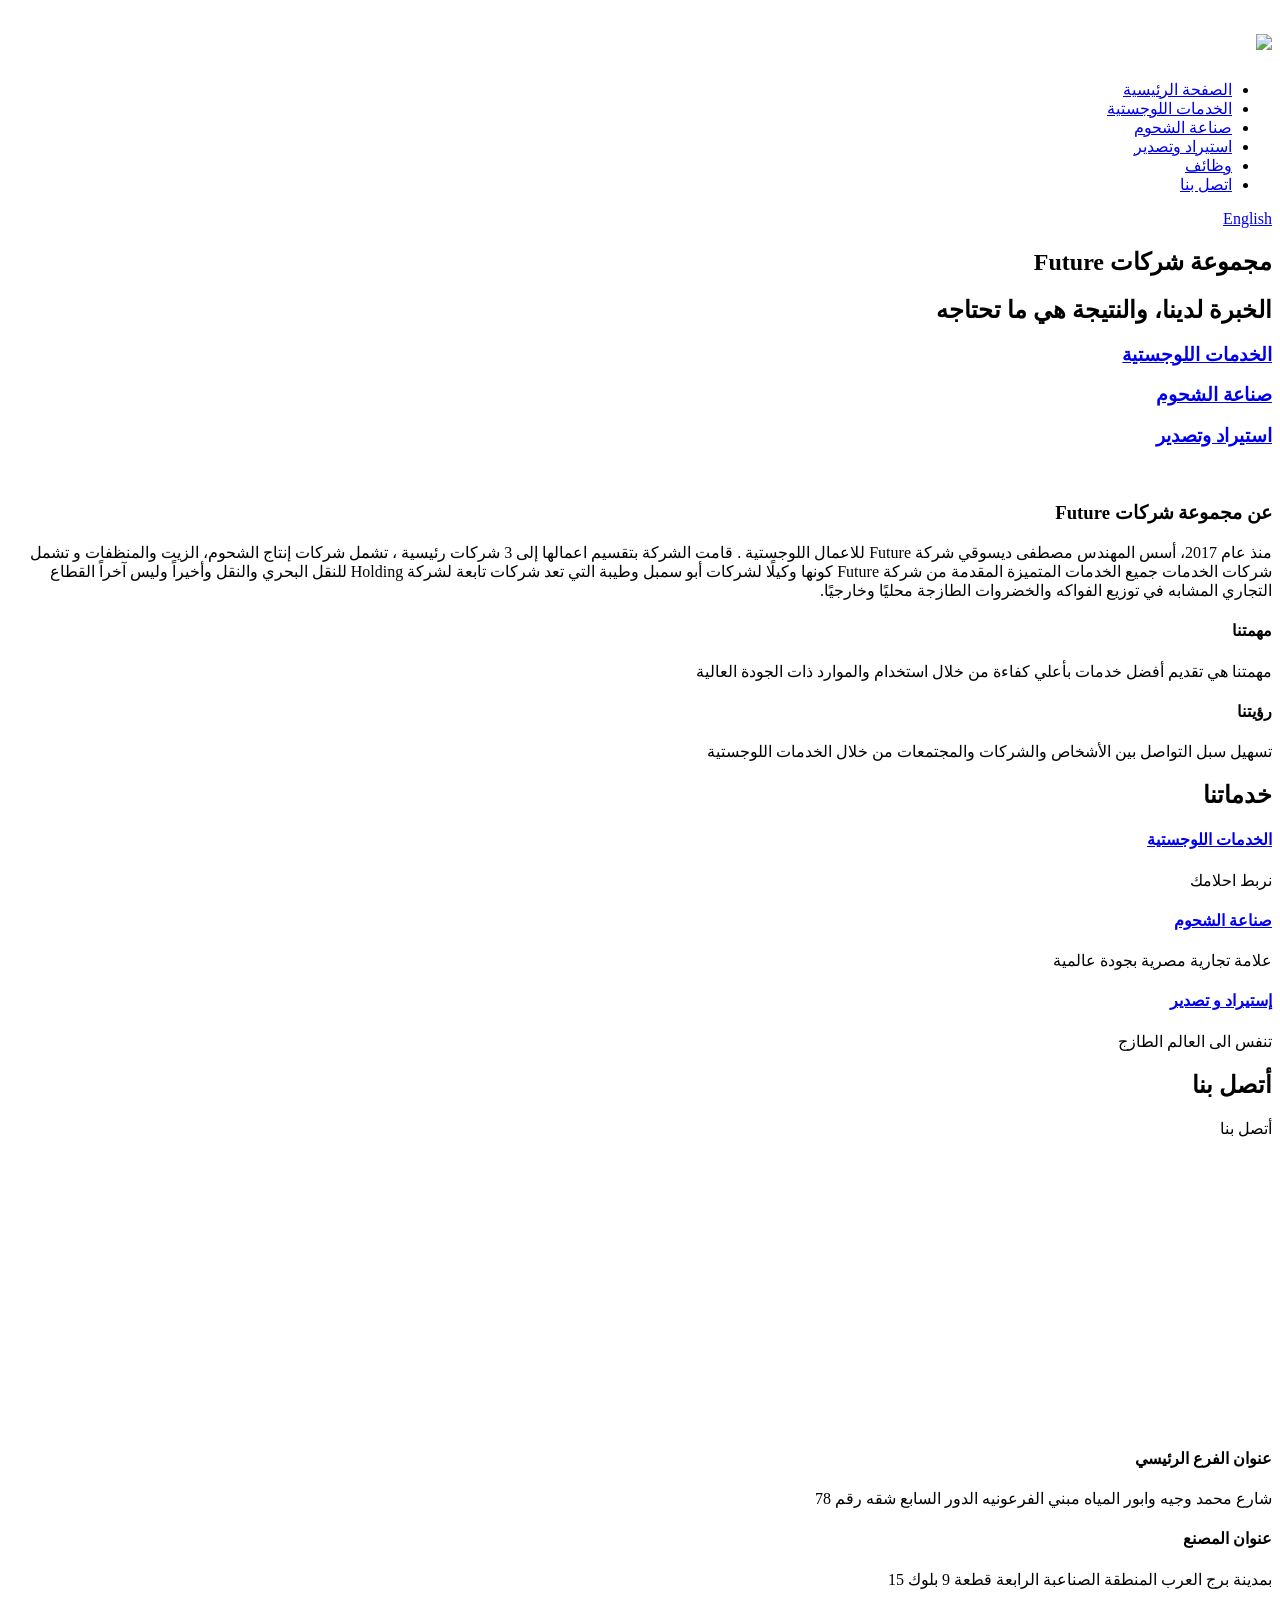
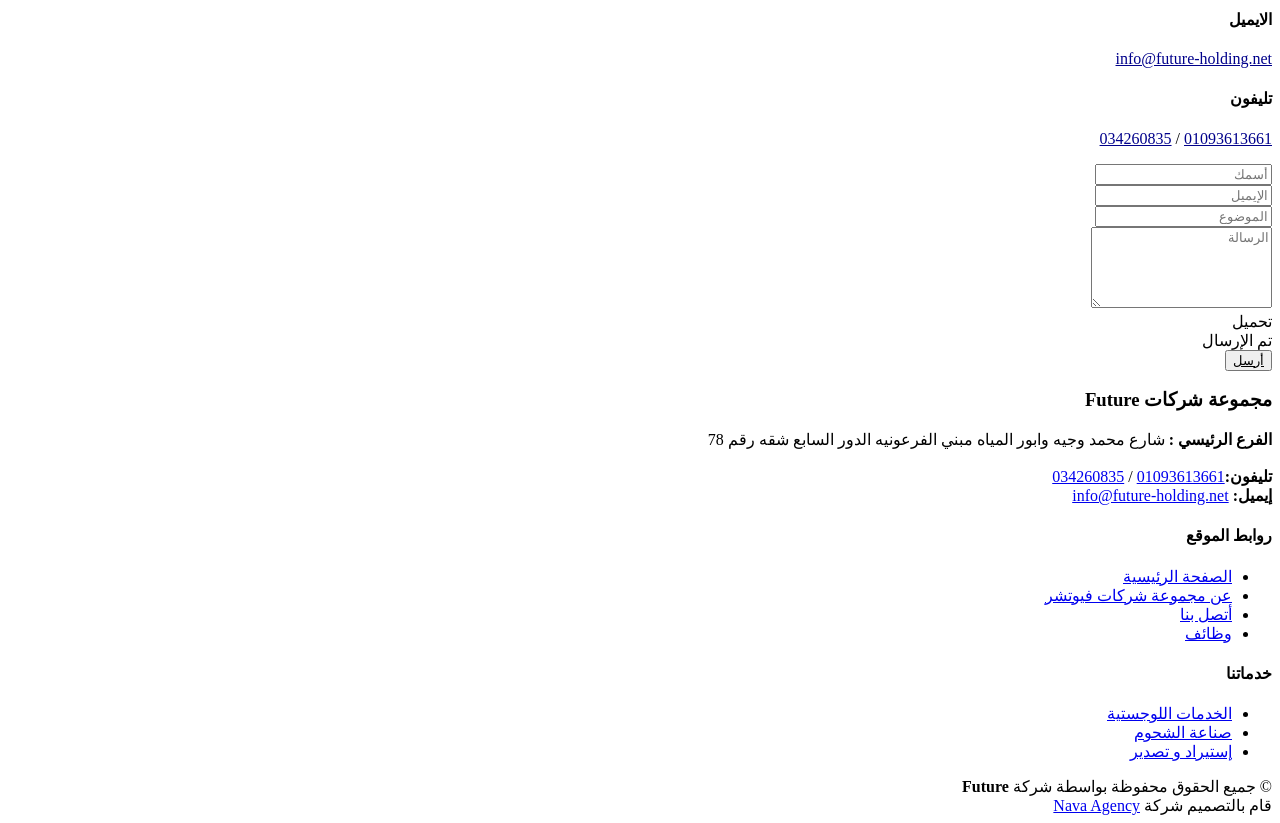
==== الصفحة الرئيسية.html @ d27b0306 "Add files via upload" ====
<!DOCTYPE html>
<html lang="ar" dir="rtl">

<head>
  <meta charset="utf-8">
  <meta content="width=device-width, initial-scale=1.0" name="viewport">

  <title>شركة Future- الصفحة الرئيسية</title>
  <meta content="Future Holding company for logisitics and import and export services" name="description">
  <meta content="Future, Holding, logistics, cargo, service, import, export, food, industries, grease" name="keywords">

  <!-- Favicons -->
  <link href="assets/img/logo.jpg" rel="icon">
  <link href="assets/img/logo.jpg" rel="apple-touch-icon">

  <!-- Google Fonts -->
  <link href="https://fonts.googleapis.com/css?family=Open+Sans:300,300i,400,400i,600,600i,700,700i|Raleway:300,300i,400,400i,500,500i,600,600i,700,700i|Poppins:300,300i,400,400i,500,500i,600,600i,700,700i" rel="stylesheet">

  <!-- Vendor CSS Files -->
  <link href="assets/vendor/aos/aos.css" rel="stylesheet">
  <link href="assets/vendor/bootstrap/css/bootstrap.min.css" rel="stylesheet">
  <link href="assets/vendor/bootstrap-icons/bootstrap-icons.css" rel="stylesheet">
  <link href="assets/vendor/boxicons/css/boxicons.min.css" rel="stylesheet">
  <link href="assets/vendor/glightbox/css/glightbox.min.css" rel="stylesheet">
  <link href="assets/vendor/remixicon/remixicon.css" rel="stylesheet">
  <link href="assets/vendor/swiper/swiper-bundle.min.css" rel="stylesheet">

  <!-- Template Main CSS File -->
  <link href="assets/css/style.css" rel="stylesheet">

  <!-- =======================================================
  * Template Name: Gp
  * Updated: Jul 27 2023 with Bootstrap v5.3.1
  * Template URL: https://bootstrapmade.com/gp-free-multipurpose-html-bootstrap-template/
  * Author: BootstrapMade.com
  * License: https://bootstrapmade.com/license/
  ======================================================== -->
</head>

<body>

  <!-- ======= Header ======= -->
  <header id="header" class="fixed-top ">
    <div class="container d-flex align-items-center justify-content-lg-between">

      <h1 class="logo me-auto me-lg-0"><a href="الصفحة الرئيسية.html"><img src="assets/img/logo.jpg"></a></h1>
      <!-- Uncomment below if you prefer to use an image logo -->
      <!-- <a href="index.html" class="logo me-auto me-lg-0"><img src="assets/img/logo.png" alt="" class="img-fluid"></a>-->

      <nav id="navbar" class="navbar order-last order-lg-0">
        <ul>
          <li><a class="nav-link scrollto active" href="#hero">الصفحة الرئيسية</a></li>
          <li><a href="الخدمات اللوجستية.html">الخدمات اللوجستية</a></li>
          <li><a href="شحوم.html">صناعة الشحوم</a></li>
          <li><a href="استيراد وتصدير.html">استيراد وتصدير</a></li>
          <li><a href="وظائف.html">وظائف</a></li>
          <li><a href="اتصل بنا.html">اتصل بنا</a></li>
          <!-- <li class="dropdown"><a href="#services"><span>Our Services</span> <i class="bi bi-chevron-down"></i></a>
            <ul>
              <li><a href="#">Our Services</a></li>
              <li class="dropdown"><a href="#"><span>Deep Drop Down</span> <i class="bi bi-chevron-right"></i></a>
                <ul>
                  <li><a href="logistics.html">Logistics</a></li>
                  <li><a href="industries.html">industries Service</a></li>
                  <li><a href="importexport.html">Import & Export</a></li>
                  <li><a href="#">Deep Drop Down 4</a></li>
                  <li><a href="#">Deep Drop Down 5</a></li>
                </ul>
              </li>
              <li><a href="logistics.html">Logistics</a></li>
              <li><a href="industries.html">industries Service</a></li>
              <li><a href="importexport.html">Import & Export</a></li>
            </ul>
          </li> -->
          <!-- <li><a class="nav-link scrollto" href="#contact">Contact</a></li> -->
        </ul>
        <i class="bi bi-list mobile-nav-toggle"></i>
      </nav><!-- .navbar -->

      <a href="index.html" class="get-started-btn scrollto">English</a>

    </div>
  </header><!-- End Header -->

  <!-- ======= Hero Section ======= -->
  <section id="hero" class="d-flex align-items-center justify-content-center" >
    <div class="container" data-aos="fade-up">

      <div class="row justify-content-center" data-aos="fade-up" data-aos-delay="150">
        <div class="col-xl-6 col-lg-8">
          <h1> <span>مجموعة شركات</span> Future</h1>
          <h2>الخبرة لدينا، والنتيجة هي ما تحتاجه</h2>
        </div>
      </div>

      <div class="row gy-4 mt-5 justify-content-center" data-aos="zoom-in" data-aos-delay="250">
        <div class="col-xl-2 col-md-4">
          <div class="icon-box">
            <!-- class="ri-store-line" -->
            <i class="bi bi-truck"></i>
            <h3><a href="الخدمات اللوجستية.html">الخدمات اللوجستية</a></h3>
          </div>
        </div>  
        <div class="col-xl-2 col-md-4">
          <div class="icon-box">
            <i class="bi bi-buildings"></i>
            <h3><a href="شحوم.html">صناعة الشحوم</a></h3>
          </div>
        </div>
        <div class="col-xl-2 col-md-4">
          <div class="icon-box">
            <i class="bi bi-arrow-up-short"></i>
            <i class="bi bi-arrow-down-short"></i>
            <h3><a href="استيراد وتصدير.html">استيراد وتصدير</a></h3>
          </div>
        </div>
        <!-- <div class="col-xl-2 col-md-4">
          <div class="icon-box">
            <i class="ri-paint-brush-line"></i>
            <h3><a href="">Magni Dolores</a></h3>
          </div>
        </div>
        <div class="col-xl-2 col-md-4">
          <div class="icon-box">
            <i class="ri-database-2-line"></i>
            <h3><a href="">Nemos Enimade</a></h3>
          </div>
        </div> -->
      </div>

    </div>
  </section><!-- End Hero -->

  <main id="main">

    <!-- ======= About Section ======= -->
    <section id="about" class="about">
      <div class="container" data-aos="fade-up">

        <div class="row">
          <div class="col-lg-6 order-1 order-lg-2" data-aos="fade-left" data-aos-delay="100">
            <img src="assets/img/about.jpg" class="img-fluid" alt="">
          </div>
          <div class="col-lg-6 pt-4 pt-lg-0 order-2 order-lg-1 content" data-aos="fade-right" data-aos-delay="100">
            <h3> عن مجموعة شركات Future </h3>
            <p class="fst-italic">
              منذ عام 2017، أسس المهندس مصطفى ديسوقي  شركة Future للاعمال اللوجستية . قامت الشركة بتقسيم  اعمالها  إلى 3 شركات رئيسية ، تشمل شركات إنتاج الشحوم، الزيت والمنظفات و تشمل شركات الخدمات جميع الخدمات المتميزة المقدمة من شركة Future كونها وكيلًا لشركات أبو سمبل وطيبة التي تعد شركات تابعة لشركة Holding للنقل البحري والنقل وأخيراً وليس آخراً القطاع التجاري المشابه في توزيع الفواكه والخضروات الطازجة محليًا وخارجيًا.
            </p>
            <!-- <ul>
              <li><i class="ri-check-double-line"></i><h4>Our mission</h4> is to provide best in class transportation services to our customer's safely and efficiently by utilizing quality personnel and resources Offer cost effective</li>
              <li><i class="ri-check-double-line"></i> <h4>Our vision</h4> Connecting people, businesses, and communities to a better future through logistics</li>
              <li><i class="ri-check-double-line"></i> Ullamco laboris nisi ut aliquip ex ea commodo consequat. Duis aute irure dolor in reprehenderit in voluptate trideta storacalaperda mastiro dolore eu fugiat nulla pariatur.</li>
            </ul> -->
            <!-- <p>
              Ullamco laboris nisi ut aliquip ex ea commodo consequat. Duis aute irure dolor in reprehenderit in voluptate
              velit esse cillum dolore eu fugiat nulla pariatur. Excepteur sint occaecat cupidatat non proident
            </p> -->
          </div>
        </div>

      </div>
    </section><!-- End About Section -->

    <!-- ======= Features Section ======= -->
    <section id="features" class="features">
      <div class="container" data-aos="fade-up">
        <div class="row">
          <div class="image col-lg-6" style='background-image: url("assets/img/missionvision.jpg");' data-aos="fade-right"></div>
          <div class="col-lg-6" data-aos="fade-left" data-aos-delay="100">
            <div class="icon-box mt-5 mt-lg-0 justify-content-center align-items-center" data-aos="zoom-in" data-aos-delay="150">
              <i class="bx bx-receipt"></i>
              <h4>مهمتنا</h4>
              <p>مهمتنا هي تقديم أفضل خدمات بأعلي كفاءة من خلال استخدام والموارد ذات الجودة العالية</p>
            </div>
            <div class="icon-box mt-5" data-aos="zoom-in" data-aos-delay="150">
              <i class="bx bx-cube-alt"></i>
              <h4>رؤيتنا</h4>
              <p> تسهيل سبل التواصل بين الأشخاص والشركات والمجتمعات من خلال الخدمات اللوجستية </p>
            </div>
            <!-- <div class="icon-box mt-5" data-aos="zoom-in" data-aos-delay="150">
              <i class="bx bx-images"></i>
              <h4>Aut occaecati</h4>
              <p>Aut suscipit aut cum nemo deleniti aut omnis. Doloribus ut maiores omnis facere</p>
            </div>
            <div class="icon-box mt-5" data-aos="zoom-in" data-aos-delay="150">
              <i class="bx bx-shield"></i>
              <h4>Beatae veritatis</h4>
              <p>Expedita veritatis consequuntur nihil tempore laudantium vitae denat pacta</p>
            </div> -->
          </div>
        </div>
      </div>
    </section>
    <!-- End Features Section -->

    <!-- ======= Services Section ======= -->
    <section id="services" class="services">
      <div class="container " data-aos="fade-up">

        <div class="section-title">
          <h2>خدماتنا</h2>
          <p></p>
        </div>
        

        <div class="row align-items-center text-center justify-content-center">



          <div class="col-lg-4 col-md-6 d-flex align-items-stretch align-items-center text-center justify-content-center" data-aos="zoom-in" data-aos-delay="100">
            <div class="icon-box">
              <div class="icon"><i class="bi bi-truck"></i></div>
              <h4><a href="الخدمات اللوجستية.html">الخدمات اللوجستية</a></h4>
              <p>   نربط احلامك  </p>
            </div>
          </div>

          <div class="col-lg-4 col-md-6 d-flex align-items-stretch mt-4 mt-md-0 align-items-center text-center justify-content-center" data-aos="zoom-in" data-aos-delay="200">
            <div class="icon-box">
              <div class="icon"><i class="bi bi-buildings"></i></div>
              <h4><a href="شحوم.html">صناعة الشحوم</a></h4>
              <p>علامة تجارية مصرية بجودة عالمية</p>
            </div>
          </div>

          <div class="col-lg-4 col-md-6 d-flex align-items-stretch mt-4 mt-lg-0 align-items-center text-center justify-content-center align-items-center text-center justify-content-center" data-aos="zoom-in" data-aos-delay="300">
            <div class="icon-box">
              <div class="icon"><i class="bi bi-arrow-down-short"></i>
              <i class="bi bi-arrow-up-short"></i>
              </div>
              <h4><a href="استيراد وتصدير.html">إستيراد و تصدير</a></h4>
              <p>تنفس الى العالم الطازج</p>
            </div>
          </div>


        </div>

      </div>
    </section><!-- End Services Section -->

    <!-- ======= Portfolio Section ======= -->
    <!-- <section id="portfolio" class="portfolio">
      <div class="container" data-aos="fade-up">

        <div class="section-title">
          <h2>Portfolio</h2>
          <p>Check our Portfolio</p>
        </div>

        <div class="row" data-aos="fade-up" data-aos-delay="100">
          <div class="col-lg-12 d-flex justify-content-center">
            <ul id="portfolio-flters">
              <li data-filter="*" class="filter-active">All</li>
              <li data-filter=".filter-app">App</li>
              <li data-filter=".filter-card">Card</li>
              <li data-filter=".filter-web">Web</li>
            </ul>
          </div>
        </div>

        <div class="row portfolio-container" data-aos="fade-up" data-aos-delay="200">

          <div class="col-lg-4 col-md-6 portfolio-item filter-app">
            <div class="portfolio-wrap">
              <img src="assets/img/portfolio/portfolio-1.jpg" class="img-fluid" alt="">
              <div class="portfolio-info">
                <h4>App 1</h4>
                <p>App</p>
                <div class="portfolio-links">
                  <a href="assets/img/portfolio/portfolio-1.jpg" data-gallery="portfolioGallery" class="portfolio-lightbox" title="App 1"><i class="bx bx-plus"></i></a>
                  <a href="portfolio-details.html" title="More Details"><i class="bx bx-link"></i></a>
                </div>
              </div>
            </div>
          </div>

          <div class="col-lg-4 col-md-6 portfolio-item filter-web">
            <div class="portfolio-wrap">
              <img src="assets/img/portfolio/portfolio-2.jpg" class="img-fluid" alt="">
              <div class="portfolio-info">
                <h4>Web 3</h4>
                <p>Web</p>
                <div class="portfolio-links">
                  <a href="assets/img/portfolio/portfolio-2.jpg" data-gallery="portfolioGallery" class="portfolio-lightbox" title="Web 3"><i class="bx bx-plus"></i></a>
                  <a href="portfolio-details.html" title="More Details"><i class="bx bx-link"></i></a>
                </div>
              </div>
            </div>
          </div>

          <div class="col-lg-4 col-md-6 portfolio-item filter-app">
            <div class="portfolio-wrap">
              <img src="assets/img/portfolio/portfolio-3.jpg" class="img-fluid" alt="">
              <div class="portfolio-info">
                <h4>App 2</h4>
                <p>App</p>
                <div class="portfolio-links">
                  <a href="assets/img/portfolio/portfolio-3.jpg" data-gallery="portfolioGallery" class="portfolio-lightbox" title="App 2"><i class="bx bx-plus"></i></a>
                  <a href="portfolio-details.html" title="More Details"><i class="bx bx-link"></i></a>
                </div>
              </div>
            </div>
          </div>

          <div class="col-lg-4 col-md-6 portfolio-item filter-card">
            <div class="portfolio-wrap">
              <img src="assets/img/portfolio/portfolio-4.jpg" class="img-fluid" alt="">
              <div class="portfolio-info">
                <h4>Card 2</h4>
                <p>Card</p>
                <div class="portfolio-links">
                  <a href="assets/img/portfolio/portfolio-4.jpg" data-gallery="portfolioGallery" class="portfolio-lightbox" title="Card 2"><i class="bx bx-plus"></i></a>
                  <a href="portfolio-details.html" title="More Details"><i class="bx bx-link"></i></a>
                </div>
              </div>
            </div>
          </div>

          <div class="col-lg-4 col-md-6 portfolio-item filter-web">
            <div class="portfolio-wrap">
              <img src="assets/img/portfolio/portfolio-5.jpg" class="img-fluid" alt="">
              <div class="portfolio-info">
                <h4>Web 2</h4>
                <p>Web</p>
                <div class="portfolio-links">
                  <a href="assets/img/portfolio/portfolio-5.jpg" data-gallery="portfolioGallery" class="portfolio-lightbox" title="Web 2"><i class="bx bx-plus"></i></a>
                  <a href="portfolio-details.html" title="More Details"><i class="bx bx-link"></i></a>
                </div>
              </div>
            </div>
          </div>

          <div class="col-lg-4 col-md-6 portfolio-item filter-app">
            <div class="portfolio-wrap">
              <img src="assets/img/portfolio/portfolio-6.jpg" class="img-fluid" alt="">
              <div class="portfolio-info">
                <h4>App 3</h4>
                <p>App</p>
                <div class="portfolio-links">
                  <a href="assets/img/portfolio/portfolio-6.jpg" data-gallery="portfolioGallery" class="portfolio-lightbox" title="App 3"><i class="bx bx-plus"></i></a>
                  <a href="portfolio-details.html" title="More Details"><i class="bx bx-link"></i></a>
                </div>
              </div>
            </div>
          </div>

          <div class="col-lg-4 col-md-6 portfolio-item filter-card">
            <div class="portfolio-wrap">
              <img src="assets/img/portfolio/portfolio-7.jpg" class="img-fluid" alt="">
              <div class="portfolio-info">
                <h4>Card 1</h4>
                <p>Card</p>
                <div class="portfolio-links">
                  <a href="assets/img/portfolio/portfolio-7.jpg" data-gallery="portfolioGallery" class="portfolio-lightbox" title="Card 1"><i class="bx bx-plus"></i></a>
                  <a href="portfolio-details.html" title="More Details"><i class="bx bx-link"></i></a>
                </div>
              </div>
            </div>
          </div>

          <div class="col-lg-4 col-md-6 portfolio-item filter-card">
            <div class="portfolio-wrap">
              <img src="assets/img/portfolio/portfolio-8.jpg" class="img-fluid" alt="">
              <div class="portfolio-info">
                <h4>Card 3</h4>
                <p>Card</p>
                <div class="portfolio-links">
                  <a href="assets/img/portfolio/portfolio-8.jpg" data-gallery="portfolioGallery" class="portfolio-lightbox" title="Card 3"><i class="bx bx-plus"></i></a>
                  <a href="portfolio-details.html" title="More Details"><i class="bx bx-link"></i></a>
                </div>
              </div>
            </div>
          </div>

          <div class="col-lg-4 col-md-6 portfolio-item filter-web">
            <div class="portfolio-wrap">
              <img src="assets/img/portfolio/portfolio-9.jpg" class="img-fluid" alt="">
              <div class="portfolio-info">
                <h4>Web 3</h4>
                <p>Web</p>
                <div class="portfolio-links">
                  <a href="assets/img/portfolio/portfolio-9.jpg" data-gallery="portfolioGallery" class="portfolio-lightbox" title="Web 3"><i class="bx bx-plus"></i></a>
                  <a href="portfolio-details.html" title="More Details"><i class="bx bx-link"></i></a>
                </div>
              </div>
            </div>
          </div>

        </div>

      </div>
    </section> -->
    <!-- End Portfolio Section -->

    <!-- ======= Counts Section ======= -->
    <!-- <section id="counts" class="counts">
      <div class="container" data-aos="fade-up">

        <div class="row no-gutters">
          <div class="image col-xl-5 d-flex align-items-stretch justify-content-center justify-content-lg-start" data-aos="fade-right" data-aos-delay="100"></div>
          <div class="col-xl-7 ps-4 ps-lg-5 pe-4 pe-lg-1 d-flex align-items-stretch" data-aos="fade-left" data-aos-delay="100">
            <div class="content d-flex flex-column justify-content-center">
              <h3>Voluptatem dignissimos provident quasi</h3>
              <p>
                Lorem ipsum dolor sit amet, consectetur adipiscing elit, sed do eiusmod tempor incididunt ut labore et dolore magna aliqua. Duis aute irure dolor in reprehenderit
              </p>
              <div class="row">
                <div class="col-md-6 d-md-flex align-items-md-stretch">
                  <div class="count-box">
                    <i class="bi bi-emoji-smile"></i>
                    <span data-purecounter-start="0" data-purecounter-end="65" data-purecounter-duration="2" class="purecounter"></span>
                    <p><strong>Happy Clients</strong> consequuntur voluptas nostrum aliquid ipsam architecto ut.</p>
                  </div>
                </div>

                <div class="col-md-6 d-md-flex align-items-md-stretch">
                  <div class="count-box">
                    <i class="bi bi-journal-richtext"></i>
                    <span data-purecounter-start="0" data-purecounter-end="85" data-purecounter-duration="2" class="purecounter"></span>
                    <p><strong>Projects</strong> adipisci atque cum quia aspernatur totam laudantium et quia dere tan</p>
                  </div>
                </div>

                <div class="col-md-6 d-md-flex align-items-md-stretch">
                  <div class="count-box">
                    <i class="bi bi-clock"></i>
                    <span data-purecounter-start="0" data-purecounter-end="35" data-purecounter-duration="4" class="purecounter"></span>
                    <p><strong>Years of experience</strong> aut commodi quaerat modi aliquam nam ducimus aut voluptate non vel</p>
                  </div>
                </div>

                <div class="col-md-6 d-md-flex align-items-md-stretch">
                  <div class="count-box">
                    <i class="bi bi-award"></i>
                    <span data-purecounter-start="0" data-purecounter-end="20" data-purecounter-duration="4" class="purecounter"></span>
                    <p><strong>Awards</strong> rerum asperiores dolor alias quo reprehenderit eum et nemo pad der</p>
                  </div>
                </div>
              </div>
            </div>
          </div>
        </div>

      </div>
    </section> -->
    <!-- End Counts Section -->

    <!-- ======= Testimonials Section ======= -->
    <!-- <section id="testimonials" class="testimonials"> -->
      <!-- <div class="container" data-aos="zoom-in"> -->

        <!-- <div class="testimonials-slider swiper" data-aos="fade-up" data-aos-delay="100">
          <div class="swiper-wrapper">

            <div class="swiper-slide">
              <div class="testimonial-item">
                <img src="assets/img/testimonials/testimonials-1.jpg" class="testimonial-img" alt="">
                <h3>Saul Goodman</h3>
                <h4>Ceo &amp; Founder</h4>
                <p>
                  <i class="bx bxs-quote-alt-left quote-icon-left"></i>
                  Proin iaculis purus consequat sem cure digni ssim donec porttitora entum suscipit rhoncus. Accusantium quam, ultricies eget id, aliquam eget nibh et. Maecen aliquam, risus at semper.
                  <i class="bx bxs-quote-alt-right quote-icon-right"></i>
                </p>
              </div>
            </div> -->
            <!-- End testimonial item -->

            <!-- <div class="swiper-slide">
              <div class="testimonial-item">
                <img src="assets/img/testimonials/testimonials-2.jpg" class="testimonial-img" alt="">
                <h3>Sara Wilsson</h3>
                <h4>Designer</h4>
                <p>
                  <i class="bx bxs-quote-alt-left quote-icon-left"></i>
                  Export tempor illum tamen malis malis eram quae irure esse labore quem cillum quid cillum eram malis quorum velit fore eram velit sunt aliqua noster fugiat irure amet legam anim culpa.
                  <i class="bx bxs-quote-alt-right quote-icon-right"></i>
                </p>
              </div>
            </div> -->
            <!-- End testimonial item -->

            <!-- <div class="swiper-slide">
              <div class="testimonial-item">
                <img src="assets/img/testimonials/testimonials-3.jpg" class="testimonial-img" alt="">
                <h3>Jena Karlis</h3>
                <h4>Store Owner</h4>
                <p>
                  <i class="bx bxs-quote-alt-left quote-icon-left"></i>
                  Enim nisi quem export duis labore cillum quae magna enim sint quorum nulla quem veniam duis minim tempor labore quem eram duis noster aute amet eram fore quis sint minim.
                  <i class="bx bxs-quote-alt-right quote-icon-right"></i>
                </p>
              </div>
            </div> -->
            <!-- End testimonial item -->

            <!-- <div class="swiper-slide">
              <div class="testimonial-item">
                <img src="assets/img/testimonials/testimonials-4.jpg" class="testimonial-img" alt="">
                <h3>Matt Brandon</h3>
                <h4>Freelancer</h4>
                <p>
                  <i class="bx bxs-quote-alt-left quote-icon-left"></i>
                  Fugiat enim eram quae cillum dolore dolor amet nulla culpa multos export minim fugiat minim velit minim dolor enim duis veniam ipsum anim magna sunt elit fore quem dolore labore illum veniam.
                  <i class="bx bxs-quote-alt-right quote-icon-right"></i>
                </p>
              </div>
            </div> -->
            <!-- End testimonial item -->

            <!-- <div class="swiper-slide">
              <div class="testimonial-item">
                <img src="assets/img/testimonials/testimonials-5.jpg" class="testimonial-img" alt="">
                <h3>John Larson</h3>
                <h4>Entrepreneur</h4>
                <p>
                  <i class="bx bxs-quote-alt-left quote-icon-left"></i>
                  Quis quorum aliqua sint quem legam fore sunt eram irure aliqua veniam tempor noster veniam enim culpa labore duis sunt culpa nulla illum cillum fugiat legam esse veniam culpa fore nisi cillum quid.
                  <i class="bx bxs-quote-alt-right quote-icon-right"></i>
                </p>
              </div>
            </div> -->
            
            <!-- End testimonial item -->


          <!-- </div>
          <div class="swiper-pagination"></div>
        </div>

      </div>
    </section> -->
    <!-- End Testimonials Section -->

    <!-- ======= Contact Section ======= -->
    <section id="contact" class="contact">
      <div class="container" data-aos="fade-up">

        <div class="section-title">
          <h2>أتصل بنا</h2>
          <p>أتصل بنا</p>
        </div>

        <div>
          <iframe style="border:0; width: 100%; height: 270px;" src="https://www.google.com/maps/embed?pb=!1m18!1m12!1m3!1d717.4519473542375!2d29.92060085633224!3d31.198673607551576!2m3!1f0!2f0!3f0!3m2!1i1024!2i768!4f13.1!3m3!1m2!1s0x14f5c3845e485a07%3A0x22b7c099d821133d!2s16%20Mohamed%20Wagih%20Ahmed%20St%2C%20Bab%20Sharqi%20WA%20Wabour%20Al%20Meyah%2C%20Bab%20Sharqi%2C%20Alexandria%20Governorate%205422012!5e0!3m2!1sen!2seg!4v1694000017578!5m2!1sen!2seg" frameborder="0" allowfullscreen></iframe>
        </div>

        <div class="row mt-5">

          <div class="col-lg-4">
            <div class="info">
              <div class="address">
                <i class="bi bi-geo-alt"></i>
                <h4>عنوان الفرع الرئيسي</h4>
                <p> شارع محمد وجيه وابور المياه مبني الفرعونيه الدور السابع شقه رقم 78  </p>
                <h4>عنوان المصنع</h4>
                <p> بمدينة برج العرب المنطقة الصناعبة الرابعة قطعة 9 بلوك 15 </p>
              </div>

              <div class="email">
                <i class="bi bi-envelope"></i>
                <h4>الايميل</h4>
                <p><a href="mailto:info@future-holding.net" style="color:darkblue">info@future-holding.net</a></p>
              </div>

              <div class="phone">
                <i class="bi bi-phone"></i>
                <h4>تليفون</h4>
                <p><a href="tel:01093613661" style="color:darkblue">01093613661</a> / <a href="tel:034260835" style="color:darkblue">034260835</a></p>
              </div>

            </div>

          </div>

          <div class="col-lg-8 mt-5 mt-lg-0">

            <form action="forms/contact.php" method="post" role="form" class="php-email-form">
              <div class="row">
                <div class="col-md-6 form-group">
                  <input type="text" name="name" class="form-control" id="name" placeholder="أسمك" required>
                </div>
                <div class="col-md-6 form-group mt-3 mt-md-0">
                  <input type="email" class="form-control" name="email" id="email" placeholder="الإيميل" required>
                </div>
              </div>
              <div class="form-group mt-3">
                <input type="text" class="form-control" name="subject" id="subject" placeholder="الموضوع" required>
              </div>
              <div class="form-group mt-3">
                <textarea class="form-control" name="message" rows="5" placeholder="الرسالة" required></textarea>
              </div>
              <div class="my-3">
                <div class="loading">تحميل</div>
                <div class="error-message"></div>
                <div class="sent-message">تم الإرسال</div>
              </div>
              <div class="text-center"><button type="submit"><a href="mailto:info@future-holding.net" style="color:black">أرسل</a></button></div>
            </form>

          </div>

        </div>

      </div>
    </section><!-- End Contact Section -->



<!-- ======= Footer ======= -->
<footer id="footer">
  <div class="footer-top">
    <div class="container">
      <div class="row">

        <div class="col-lg-3 col-md-6">
          <div class="footer-info">
            <h3> <span>مجموعة شركات  </span> Future</h3>
            <p>
              <strong>الفرع الرئيسي : </strong>شارع محمد وجيه وابور المياه مبني الفرعونيه الدور السابع شقه رقم 78 <br><br>
              <strong>تليفون:</strong><a href="tel:01093613661">01093613661</a> / <a href="te:034260835">034260835</a><br>
              <strong>إيميل:</strong> <a href="mailto:info@future-holding.net">info@future-holding.net</a><br>
            </p>
            <div class="social-links mt-3">
              <a href="#" class="twitter"><i class="bx bxl-twitter"></i></a>
              <a href="#" class="facebook"><i class="bx bxl-facebook"></i></a>
              <a href="#" class="instagram"><i class="bx bxl-instagram"></i></a>
              <a href="#" class="google-plus"><i class="bx bxl-skype"></i></a>
              <a href="#" class="linkedin"><i class="bx bxl-linkedin"></i></a>
            </div>
          </div>
        </div>

        <div class="col-lg-2 col-md-6 footer-links">
          <h4>روابط الموقع</h4>
          <ul>
            <li><i class="bx bx-chevron-right"></i> <a href="الصفحة الرئيسية.html">الصفحة الرئيسية</a></li>
            <li><i class="bx bx-chevron-right"></i> <a href="الصفحة الرئيسية.html#aboutus">عن مجموعة شركات فيوتشر</a></li>
            <li><i class="bx bx-chevron-right"></i> <a href="اتصل بنا.html">أتصل بنا</a></li>
            <li><i class="bx bx-chevron-right"></i> <a href="وظائف.html">وظائف</a></li>
          </ul>
        </div>

        <div class="col-lg-3 col-md-6 footer-links">
          <h4>خدماتنا</h4>
          <ul>

            <li><i class="bx bx-chevron-right"></i> <a href="الخدمات اللوجستية.html">الخدمات اللوجستية</a></li>
            <li><i class="bx bx-chevron-right"></i> <a href="شحوم.html">صناعة الشحوم</a></li>
            <li><i class="bx bx-chevron-right"></i> <a href="استيراد وتصدير.html">إستيراد و تصدير</a></li>
          </ul>
        </div>

        <!-- <div class="col-lg-4 col-md-6 footer-newsletter">
          <h4>Our Newsletter</h4>
          <p>Tamen quem nulla quae legam multos aute sint culpa legam noster magna</p>
          <form action="" method="post">
            <input type="email" name="email"><input type="submit" value="Subscribe">
          </form>

        </div> -->

      </div>
    </div>
  </div>

  <div class="container">
    <div class="copyright">
      &copy; جميع الحقوق محفوظة بواسطة شركة  <strong><span>Future </span></strong> 
    </div>
    <div class="credits">
      <!-- All the links in the footer should remain intact. -->
      <!-- You can delete the links only if you purchased the pro version. -->
      <!-- Licensing information: https://bootstrapmade.com/license/ -->
      <!-- Purchase the pro version with working PHP/AJAX contact form: https://bootstrapmade.com/gp-free-multipurpose-html-bootstrap-template/ -->
      قام بالتصميم شركة <a href="https://www.navamarketingagency.com">Nava Agency</a> 
    </div>
  </div>
</footer><!-- End Footer -->

  <div id="preloader"></div>
  <a href="#" class="back-to-top d-flex align-items-center justify-content-center"><i class="bi bi-arrow-up-short"></i></a>

  <!-- Vendor JS Files -->
  <script src="assets/vendor/purecounter/purecounter_vanilla.js"></script>
  <script src="assets/vendor/aos/aos.js"></script>
  <script src="assets/vendor/bootstrap/js/bootstrap.bundle.min.js"></script>
  <script src="assets/vendor/glightbox/js/glightbox.min.js"></script>
  <script src="assets/vendor/isotope-layout/isotope.pkgd.min.js"></script>
  <script src="assets/vendor/swiper/swiper-bundle.min.js"></script>
  <script src="assets/vendor/php-email-form/validate.js"></script>

  <!-- Template Main JS File -->
  <script src="assets/js/main.js"></script>

</body>

</html>
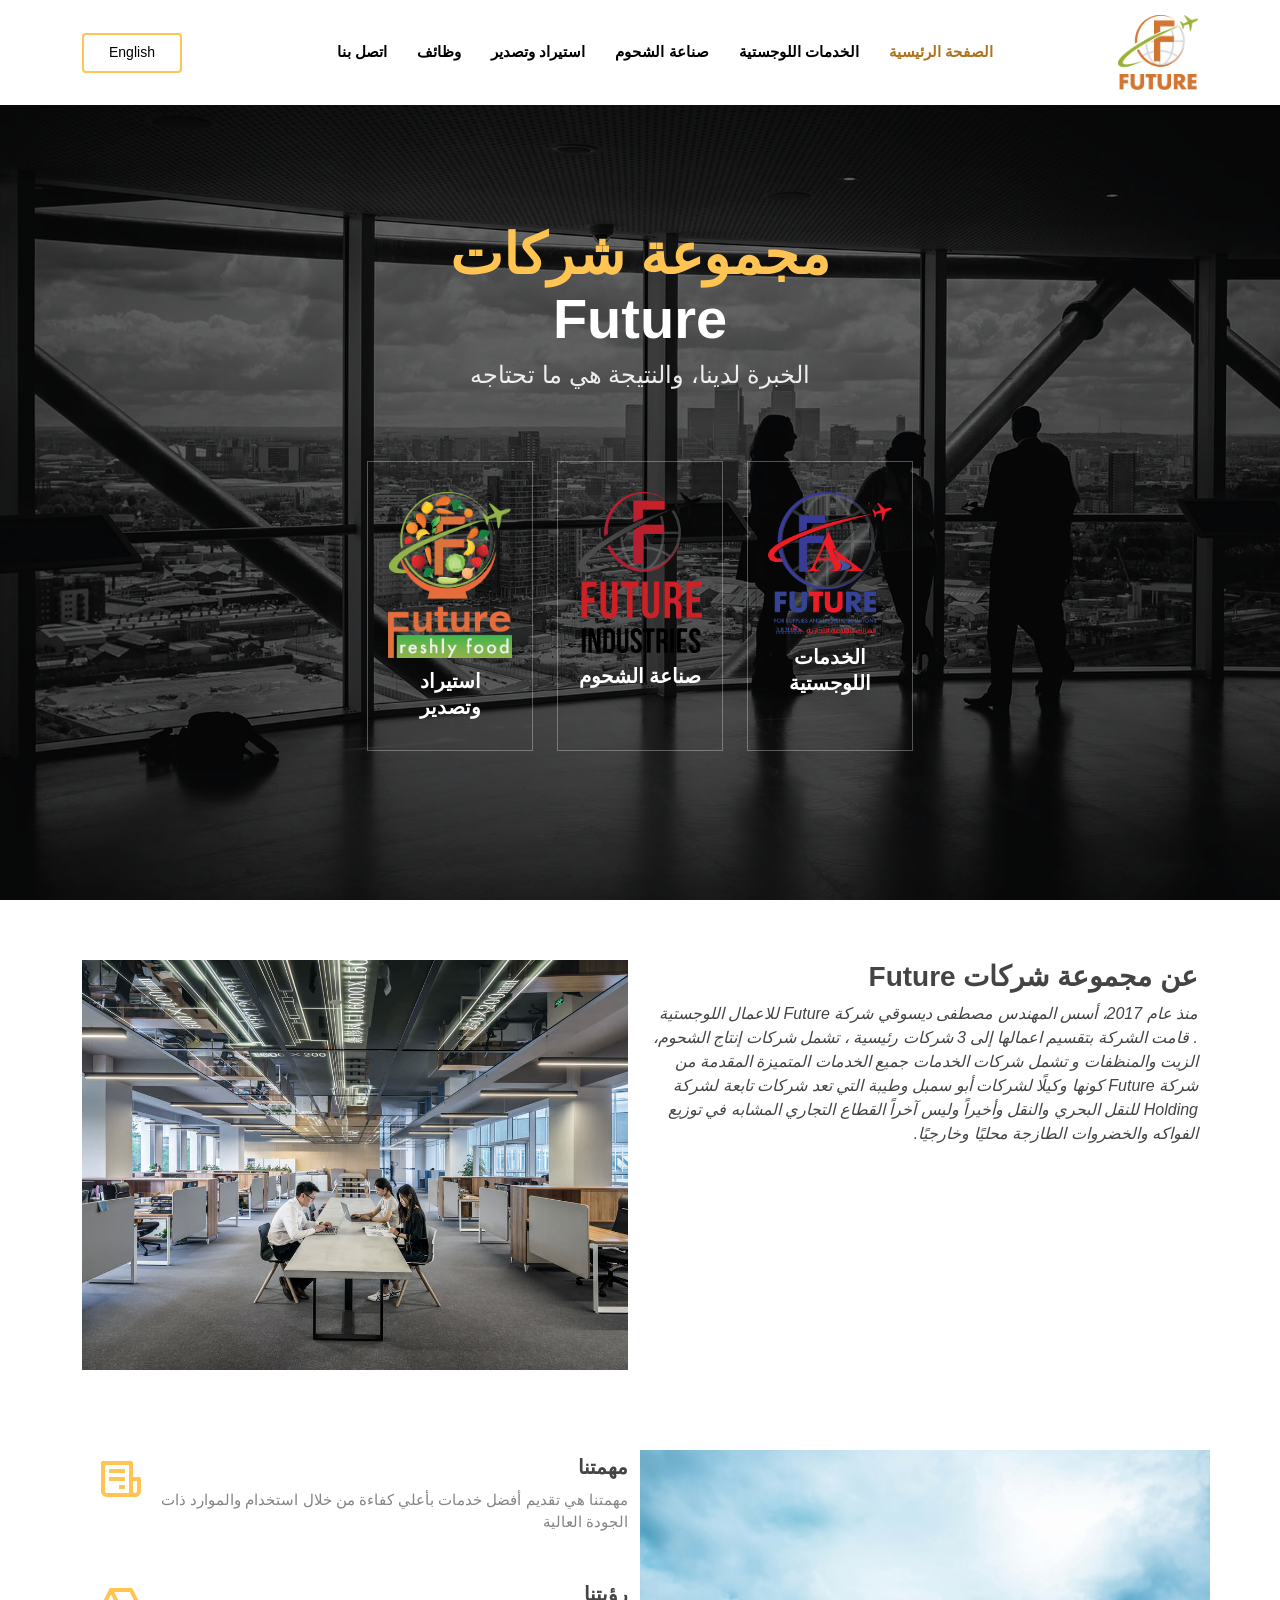
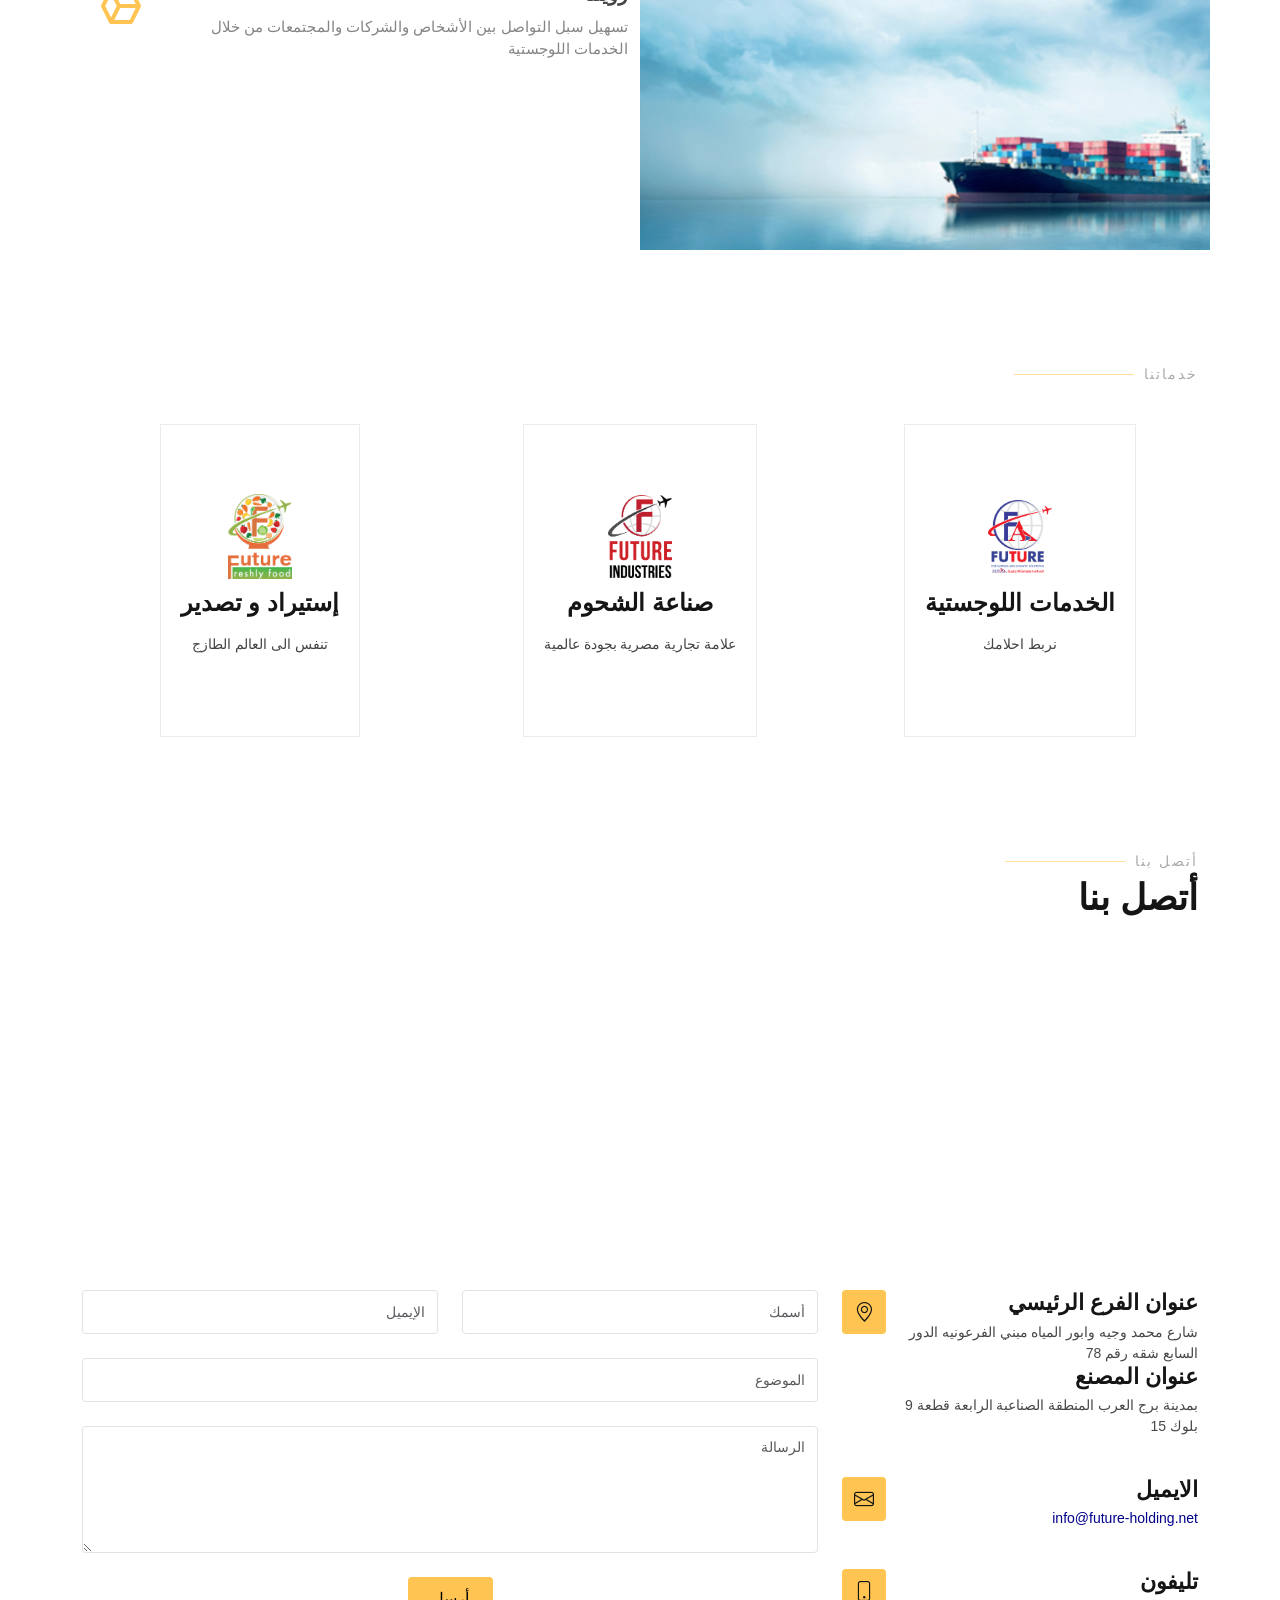
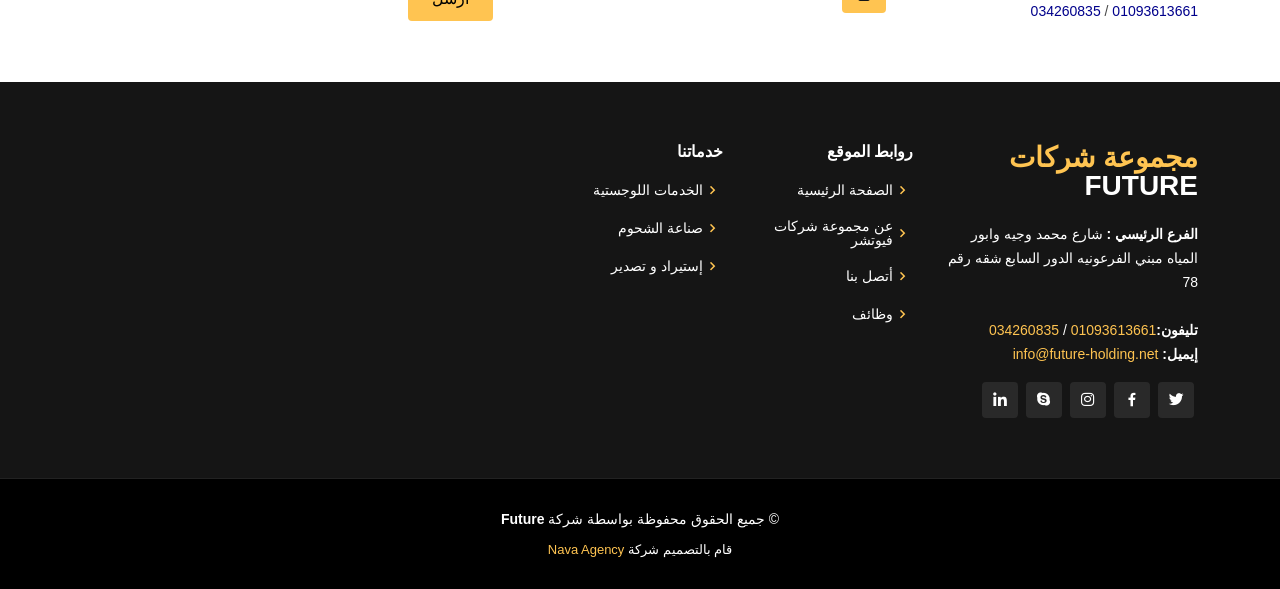
==== commit 1611c0ed: "Add files via upload" ====
--- a/الصفحة الرئيسية.html
+++ b/الصفحة الرئيسية.html
@@ -97,20 +97,20 @@
         <div class="col-xl-2 col-md-4">
           <div class="icon-box">
             <!-- class="ri-store-line" -->
-            <i class="bi bi-truck"></i>
+            <div class="icon"><img src='assets/img/logsitics-logo.png' class="img-fluid"></div>            
             <h3><a href="الخدمات اللوجستية.html">الخدمات اللوجستية</a></h3>
           </div>
         </div>  
         <div class="col-xl-2 col-md-4">
           <div class="icon-box">
-            <i class="bi bi-buildings"></i>
+            <div class="icon"><img src='assets/img/industries-logo.jpg' class="img-fluid"></div>
             <h3><a href="شحوم.html">صناعة الشحوم</a></h3>
           </div>
         </div>
         <div class="col-xl-2 col-md-4">
           <div class="icon-box">
-            <i class="bi bi-arrow-up-short"></i>
-            <i class="bi bi-arrow-down-short"></i>
+            <div class="icon"><img src='assets/img/freshlyfood-logo.png' class="img-fluid"></div>
+
             <h3><a href="استيراد وتصدير.html">استيراد وتصدير</a></h3>
           </div>
         </div>
@@ -209,7 +209,7 @@
 
           <div class="col-lg-4 col-md-6 d-flex align-items-stretch align-items-center text-center justify-content-center" data-aos="zoom-in" data-aos-delay="100">
             <div class="icon-box">
-              <div class="icon"><i class="bi bi-truck"></i></div>
+              <div class="icon"><img src='assets/img/logsitics-logo.png' class="img-fluid"></div>
               <h4><a href="الخدمات اللوجستية.html">الخدمات اللوجستية</a></h4>
               <p>   نربط احلامك  </p>
             </div>
@@ -217,7 +217,7 @@
 
           <div class="col-lg-4 col-md-6 d-flex align-items-stretch mt-4 mt-md-0 align-items-center text-center justify-content-center" data-aos="zoom-in" data-aos-delay="200">
             <div class="icon-box">
-              <div class="icon"><i class="bi bi-buildings"></i></div>
+              <div class="icon"><img src='assets/img/industries-logo.jpg' class="img-fluid"></div>
               <h4><a href="شحوم.html">صناعة الشحوم</a></h4>
               <p>علامة تجارية مصرية بجودة عالمية</p>
             </div>
@@ -225,9 +225,7 @@
 
           <div class="col-lg-4 col-md-6 d-flex align-items-stretch mt-4 mt-lg-0 align-items-center text-center justify-content-center align-items-center text-center justify-content-center" data-aos="zoom-in" data-aos-delay="300">
             <div class="icon-box">
-              <div class="icon"><i class="bi bi-arrow-down-short"></i>
-              <i class="bi bi-arrow-up-short"></i>
-              </div>
+              <div class="icon"><img src='assets/img/freshlyfood-logo.png' class="img-fluid"></div>
               <h4><a href="استيراد وتصدير.html">إستيراد و تصدير</a></h4>
               <p>تنفس الى العالم الطازج</p>
             </div>
--- a/assets/css/style.css
+++ b/assets/css/style.css
@@ -0,0 +1,1569 @@
+/**
+* Template Name: Gp
+* Updated: Jul 27 2023 with Bootstrap v5.3.1
+* Template URL: https://bootstrapmade.com/gp-free-multipurpose-html-bootstrap-template/
+* Author: BootstrapMade.com
+* License: https://bootstrapmade.com/license/
+*/
+
+/*--------------------------------------------------------------
+# General
+--------------------------------------------------------------*/
+body {
+  font-family: "Open Sans", sans-serif;
+  color: #444444;
+}
+
+a {
+  color: #ffc451;
+  text-decoration: none;
+}
+
+a:hover {
+  color: #ffd584;
+  text-decoration: none;
+}
+
+h1,
+h2,
+h3,
+h4,
+h5,
+h6 {
+  font-family: "Raleway", sans-serif;
+}
+
+/*--------------------------------------------------------------
+# Back to top button
+--------------------------------------------------------------*/
+.back-to-top {
+  position: fixed;
+  visibility: hidden;
+  opacity: 0;
+  right: 15px;
+  bottom: 15px;
+  z-index: 996;
+  background: #ffc451;
+  width: 40px;
+  height: 40px;
+  border-radius: 4px;
+  transition: all 0.4s;
+}
+
+.back-to-top i {
+  font-size: 28px;
+  color: #151515;
+  line-height: 0;
+}
+
+.back-to-top:hover {
+  background: #151515;
+}
+
+.back-to-top:hover i {
+  color: #ffc451;
+}
+
+.back-to-top.active {
+  visibility: visible;
+  opacity: 1;
+}
+
+/*--------------------------------------------------------------
+# Preloader
+--------------------------------------------------------------*/
+#preloader {
+  position: fixed;
+  top: 0;
+  left: 0;
+  right: 0;
+  bottom: 0;
+  z-index: 9999;
+  overflow: hidden;
+  background: #151515;
+}
+
+#preloader:before {
+  content: "";
+  position: fixed;
+  top: calc(50% - 0px);
+  left: calc(50% - 30px);
+  border: 6px solid #ffc451;
+  border-top-color: #151515;
+  border-bottom-color: #151515;
+  border-radius: 50%;
+  width: 60px;
+  height: 60px;
+  animation: animate-preloader 1s linear infinite;
+}
+
+@keyframes animate-preloader {
+  0% {
+    transform: rotate(0deg);
+  }
+
+  100% {
+    transform: rotate(360deg);
+  }
+}
+
+/*--------------------------------------------------------------
+# Disable aos animation delay on mobile devices
+--------------------------------------------------------------*/
+@media screen and (max-width: 768px) {
+  [data-aos-delay] {
+    transition-delay: 0 !important;
+  }
+}
+
+/*--------------------------------------------------------------
+# Header
+--------------------------------------------------------------*/
+#header {
+  transition: all 0.5s;
+  z-index: 997;
+  padding: 15px 0;
+  background-color: white;
+}
+
+#header.header-scrolled{
+  background: rgba(255, 250, 250, 0.8);
+}
+
+#header.header-inner-pages {
+  background: rgba(240, 240, 240, 0.8);
+}
+
+#header .logo {
+  font-size: 32px;
+  margin: 0;
+  padding: 0;
+  line-height: 1;
+  font-weight: 700;
+  letter-spacing: 2px;
+  text-transform: uppercase;
+}
+
+#header .logo a {
+  color: #000000;
+}
+
+#header a {
+  color: black;
+}
+
+#header .logo a span {
+  color: #ffc451;
+}
+
+#header .logo img {
+  max-height: 75px;
+}
+
+#header i{
+  color: black;
+}
+
+/*--------------------------------------------------------------
+#  Get Startet Button
+--------------------------------------------------------------*/
+.get-started-btn {
+  color: #fff;
+  border-radius: 4px;
+  padding: 7px 25px 8px 25px;
+  white-space: nowrap;
+  transition: 0.3s;
+  font-size: 14px;
+  display: inline-block;
+  border: 2px solid #ffc451;
+}
+
+.get-started-btn:hover {
+  background: #ffbb38;
+  color: #343a40;
+}
+
+@media (max-width: 992px) {
+  .get-started-btn {
+    padding: 7px 20px 8px 20px;
+    margin-right: 15px;
+  }
+}
+
+/*--------------------------------------------------------------
+# Navigation Menu
+--------------------------------------------------------------*/
+/**
+* Desktop Navigation 
+*/
+.navbar {
+  padding: 0;
+}
+
+.navbar ul {
+  margin: 0;
+  padding: 0;
+  display: flex;
+  list-style: none;
+  align-items: center;
+}
+
+.navbar li {
+  position: relative;
+}
+
+.navbar a,
+.navbar a:focus {
+  display: flex;
+  align-items: center;
+  justify-content: space-between;
+  padding: 10px 0 10px 30px;
+  font-size: 15px;
+  font-weight: 600;
+  color: #050404;
+  white-space: nowrap;
+  transition: 0.3s;
+}
+
+.navbar a i,
+.navbar a:focus i {
+  font-size: 12px;
+  line-height: 0;
+  margin-left: 5px;
+}
+
+.navbar a:hover,
+.navbar .active,
+.navbar .active:focus,
+.navbar li:hover>a {
+  color: #af731e !important;
+}
+
+.navbar .dropdown ul {
+  display: block;
+  position: absolute;
+  left: 14px;
+  top: calc(100% + 30px);
+  margin: 0;
+  padding: 10px 0;
+  z-index: 99;
+  opacity: 0;
+  visibility: hidden;
+  background: #fff;
+  box-shadow: 0px 0px 30px rgba(127, 137, 161, 0.25);
+  transition: 0.3s;
+}
+
+.navbar .dropdown ul li {
+  min-width: 200px;
+}
+
+.navbar .dropdown ul a {
+  padding: 10px 20px;
+  font-size: 14px;
+  text-transform: none;
+  color: #151515;
+  font-weight: 400;
+}
+
+.navbar .dropdown ul a i {
+  font-size: 12px;
+}
+
+.navbar .dropdown ul a:hover,
+.navbar .dropdown ul .active:hover,
+.navbar .dropdown ul li:hover>a {
+  background-color: #ffc451;
+}
+
+.navbar .dropdown:hover>ul {
+  opacity: 1;
+  top: 100%;
+  visibility: visible;
+}
+
+.navbar .dropdown .dropdown ul {
+  top: 0;
+  left: calc(100% - 30px);
+  visibility: hidden;
+}
+
+.navbar .dropdown .dropdown:hover>ul {
+  opacity: 1;
+  top: 0;
+  left: 100%;
+  visibility: visible;
+}
+
+@media (max-width: 1366px) {
+  .navbar .dropdown .dropdown ul {
+    left: -90%;
+  }
+
+  .navbar .dropdown .dropdown:hover>ul {
+    left: -100%;
+  }
+}
+
+/**
+* Mobile Navigation 
+*/
+.mobile-nav-toggle {
+  color: #ffffff;
+  font-size: 28px;
+  cursor: pointer;
+  display: none;
+  line-height: 0;
+  transition: 0.5s;
+}
+
+@media (max-width: 991px) {
+  .mobile-nav-toggle {
+    color: white;
+    display: block;
+  }
+
+  .navbar ul {
+    display: none;
+  }
+}
+
+.navbar-mobile {
+  position: fixed;
+  overflow: hidden;
+  top: 0;
+  right: 0;
+  left: 0;
+  bottom: 0;
+  background: rgba(255, 255, 255, 0.9);
+  transition: 0.3s;
+  z-index: 999;
+}
+
+.navbar-mobile .mobile-nav-toggle {
+  position: absolute;
+  top: 15px;
+  right: 15px;
+  color: white;
+}
+
+.navbar-mobile ul {
+  display: block;
+  position: absolute;
+  top: 55px;
+  right: 15px;
+  bottom: 15px;
+  left: 15px;
+  padding: 10px 0;
+  background-color: #fff;
+  overflow-y: auto;
+  transition: 0.3s;
+}
+
+.navbar-mobile a,
+.navbar-mobile a:focus {
+  padding: 10px 20px;
+  font-size: 15px;
+  color: #151515;
+}
+
+.navbar-mobile a:hover,
+.navbar-mobile .active,
+.navbar-mobile li:hover>a {
+  color: #6b6a22;
+  background-color: #ffc451;
+}
+
+.navbar-mobile .getstarted,
+.navbar-mobile .getstarted:focus {
+  margin: 15px;
+}
+
+.navbar-mobile .dropdown ul {
+  position: static;
+  display: none;
+  margin: 10px 20px;
+  padding: 10px 0;
+  z-index: 99;
+  opacity: 1;
+  visibility: visible;
+  background: #fff;
+  box-shadow: 0px 0px 30px rgba(127, 137, 161, 0.25);
+}
+
+.navbar-mobile .dropdown ul li {
+  min-width: 200px;
+}
+
+.navbar-mobile .dropdown ul a {
+  padding: 10px 20px;
+  color: #151515;
+}
+
+.navbar-mobile .dropdown ul a i {
+  font-size: 12px;
+}
+
+.navbar-mobile .dropdown ul a:hover,
+.navbar-mobile .dropdown ul .active:hover,
+.navbar-mobile .dropdown ul li:hover>a {
+  background-color: #ffc451;
+}
+
+.navbar-mobile .dropdown>.dropdown-active {
+  display: block;
+}
+
+
+
+
+/*--------------------------------------------------------------
+# Hero Section
+--------------------------------------------------------------*/
+#hero {
+  width: 100%;
+  height: 100vh;
+  background: url("../img/hero-bg.jpg") top center;
+  background-size: cover;
+  position: relative;
+}
+
+#hero:before {
+  content: "";
+  background: rgba(0, 0, 0, 0.6);
+  position: absolute;
+  bottom: 0;
+  top: 0;
+  left: 0;
+  right: 0;
+}
+
+#hero .container {
+  position: relative;
+  padding-top: 74px;
+  text-align: center;
+}
+
+#hero h1 {
+  margin: 0;
+  font-size: 56px;
+  font-weight: 700;
+  line-height: 64px;
+  color: #fff;
+  font-family: "Poppins", sans-serif;
+}
+
+#hero h1 span {
+  color: #ffc451;
+}
+
+#hero h2 {
+  color: rgba(255, 255, 255, 0.9);
+  margin: 10px 0 0 0;
+  font-size: 24px;
+}
+
+#hero .icon-box {
+  padding: 30px 20px;
+  transition: ease-in-out 0.3s;
+  border: 1px solid rgba(255, 255, 255, 0.3);
+  height: 100%;
+  text-align: center;
+}
+
+#hero .icon-box i {
+  font-size: 32px;
+  line-height: 1;
+  color: #ffc451;
+}
+
+#hero .icon-box h3 {
+  font-weight: 700;
+  margin: 10px 0 0 0;
+  padding: 0;
+  line-height: 1;
+  font-size: 20px;
+  line-height: 26px;
+}
+
+#hero .icon-box h3 a {
+  color: #fff;
+  transition: ease-in-out 0.3s;
+}
+
+#hero .icon-box h3 a:hover {
+  color: #ffc451;
+}
+
+#hero .icon-box:hover {
+  border-color: #ffc451;
+}
+
+@media (min-width: 1024px) {
+  #hero {
+    background-attachment: fixed;
+  }
+}
+
+@media (max-width: 768px) {
+  #hero {
+    height: auto;
+  }
+
+  #hero h1 {
+    font-size: 28px;
+    line-height: 36px;
+  }
+
+  #hero h2 {
+    font-size: 20px;
+    line-height: 24px;
+  }
+}
+
+/*--------------------------------------------------------------
+# Sections General
+--------------------------------------------------------------*/
+section {
+  padding: 60px 0;
+  overflow: hidden;
+}
+
+.section-title {
+  padding-bottom: 40px;
+}
+
+.section-title h2 {
+  font-size: 14px;
+  font-weight: 500;
+  padding: 0;
+  line-height: 1px;
+  margin: 0 0 5px 0;
+  letter-spacing: 2px;
+  text-transform: uppercase;
+  color: #aaaaaa;
+  font-family: "Poppins", sans-serif;
+}
+
+.section-title h2::after {
+  content: "";
+  width: 120px;
+  height: 1px;
+  display: inline-block;
+  background: #ffde9e;
+  margin: 4px 10px;
+}
+
+.section-title p {
+  margin: 0;
+  margin: 0;
+  font-size: 36px;
+  font-weight: 700;
+  text-transform: uppercase;
+  font-family: "Poppins", sans-serif;
+  color: #151515;
+}
+
+/*--------------------------------------------------------------
+# About
+--------------------------------------------------------------*/
+.about .content h3 {
+  font-weight: 700;
+  font-size: 28px;
+  font-family: "Poppins", sans-serif;
+}
+
+.about .content ul {
+  list-style: none;
+  padding: 0;
+}
+
+.about .content ul li {
+  padding: 0 0 8px 26px;
+  position: relative;
+}
+
+.about .content ul i {
+  position: absolute;
+  font-size: 20px;
+  left: 0;
+  top: -3px;
+  color: #ffc451;
+}
+
+.about .content p:last-child {
+  margin-bottom: 0;
+}
+
+/*--------------------------------------------------------------
+# Clients
+--------------------------------------------------------------*/
+.clients {
+  padding-top: 20px;
+}
+
+.clients .swiper-slide img {
+  opacity: 0.5;
+  transition: 0.3s;
+  filter: grayscale(100);
+}
+
+.clients .swiper-slide img:hover {
+  filter: none;
+  opacity: 1;
+}
+
+.clients .swiper-pagination {
+  margin-top: 20px;
+  position: relative;
+}
+
+.clients .swiper-pagination .swiper-pagination-bullet {
+  width: 12px;
+  height: 12px;
+  background-color: #fff;
+  opacity: 1;
+  background-color: #ddd;
+}
+
+.clients .swiper-pagination .swiper-pagination-bullet-active {
+  background-color: #ffc451;
+}
+
+/*--------------------------------------------------------------
+# Features
+--------------------------------------------------------------*/
+.features {
+  padding-top: 20px;
+}
+
+.features .icon-box {
+  padding-left: 15px;
+}
+
+.features .icon-box h4 {
+  font-size: 20px;
+  font-weight: 700;
+  margin: 5px 0 10px 60px;
+}
+
+.features .icon-box i {
+  font-size: 48px;
+  float: left;
+  color: #ffc451;
+}
+
+.features .icon-box p {
+  font-size: 15px;
+  color: #848484;
+  margin-left: 60px;
+}
+
+.features .image {
+  background-position: center center;
+  background-repeat: no-repeat;
+  background-size: cover;
+  min-height: 400px;
+}
+
+/*--------------------------------------------------------------
+# Services
+--------------------------------------------------------------*/
+.services .icon-box {
+  text-align: center;
+  border: 1px solid #ebebeb;
+  padding: 80px 20px;
+  transition: all ease-in-out 0.3s;
+  background: #fff;
+}
+
+.services .icon-box .icon {
+  margin: 0 auto;
+  width: 64px;
+  height: 64px;
+  background: #ffffff;
+  border-radius: 4px;
+  display: flex;
+  align-items: center;
+  justify-content: center;
+  margin-bottom: 20px;
+  transition: 0.3s;
+}
+
+.services .icon-box .icon i {
+  color: #151515;
+  font-size: 28px;
+  transition: ease-in-out 0.3s;
+}
+
+.services .icon-box h4 {
+  font-weight: 700;
+  margin-bottom: 15px;
+  font-size: 24px;
+}
+
+.services .icon-box h4 a {
+  color: #151515;
+  transition: ease-in-out 0.3s;
+}
+
+.services .icon-box h4 a:hover {
+  color: #ffc451;
+}
+
+.services .icon-box p {
+  line-height: 24px;
+  font-size: 14px;
+  margin-bottom: 0;
+}
+
+.services .icon-box:hover {
+  border-color: #fff;
+  box-shadow: 0px 0 25px 0 rgba(0, 0, 0, 0.1);
+  transform: translateY(-10px);
+}
+
+/*--------------------------------------------------------------
+# Cta
+--------------------------------------------------------------*/
+.cta {
+  background: linear-gradient(rgba(2, 2, 2, 0.5), rgba(0, 0, 0, 0.5)), url("../img/cta-bg.jpg") fixed center center;
+  background-size: cover;
+  padding: 60px 0;
+}
+
+.cta h3 {
+  color: #fff;
+  font-size: 28px;
+  font-weight: 700;
+}
+
+.cta p {
+  color: #fff;
+}
+
+.cta .cta-btn {
+  font-family: "Raleway", sans-serif;
+  font-weight: 600;
+  font-size: 16px;
+  letter-spacing: 1px;
+  display: inline-block;
+  padding: 8px 28px;
+  border-radius: 4px;
+  transition: 0.5s;
+  margin-top: 10px;
+  border: 2px solid #fff;
+  color: #fff;
+}
+
+.cta .cta-btn:hover {
+  background: #ffc451;
+  border-color: #ffc451;
+  color: #151515;
+}
+
+/*--------------------------------------------------------------
+# Portfolio
+--------------------------------------------------------------*/
+.portfolio .portfolio-item {
+  margin-bottom: 30px;
+}
+
+.portfolio #portfolio-flters {
+  padding: 0;
+  margin: 0 auto 20px auto;
+  list-style: none;
+  text-align: center;
+}
+
+.portfolio #portfolio-flters li {
+  cursor: pointer;
+  display: inline-block;
+  padding: 8px 15px 10px 15px;
+  font-size: 14px;
+  font-weight: 600;
+  line-height: 1;
+  text-transform: uppercase;
+  color: #444444;
+  margin-bottom: 5px;
+  transition: all 0.3s ease-in-out;
+  border-radius: 3px;
+}
+
+.portfolio #portfolio-flters li:hover,
+.portfolio #portfolio-flters li.filter-active {
+  color: #151515;
+  background: #ffc451;
+}
+
+.portfolio #portfolio-flters li:last-child {
+  margin-right: 0;
+}
+
+.portfolio .portfolio-wrap {
+  transition: 0.3s;
+  position: relative;
+  overflow: hidden;
+  z-index: 1;
+  background: rgba(21, 21, 21, 0.6);
+}
+
+.portfolio .portfolio-wrap::before {
+  content: "";
+  background: rgba(21, 21, 21, 0.6);
+  position: absolute;
+  left: 0;
+  right: 0;
+  top: 0;
+  bottom: 0;
+  transition: all ease-in-out 0.3s;
+  z-index: 2;
+  opacity: 0;
+}
+
+.portfolio .portfolio-wrap img {
+  transition: all ease-in-out 0.3s;
+}
+
+.portfolio .portfolio-wrap .portfolio-info {
+  opacity: 0;
+  position: absolute;
+  top: 0;
+  left: 0;
+  right: 0;
+  bottom: 0;
+  z-index: 3;
+  transition: all ease-in-out 0.3s;
+  display: flex;
+  flex-direction: column;
+  justify-content: flex-end;
+  align-items: flex-start;
+  padding: 20px;
+}
+
+.portfolio .portfolio-wrap .portfolio-info h4 {
+  font-size: 20px;
+  color: #fff;
+  font-weight: 600;
+}
+
+.portfolio .portfolio-wrap .portfolio-info p {
+  color: rgba(255, 255, 255, 0.7);
+  font-size: 14px;
+  text-transform: uppercase;
+  padding: 0;
+  margin: 0;
+  font-style: italic;
+}
+
+.portfolio .portfolio-wrap .portfolio-links {
+  text-align: center;
+  z-index: 4;
+}
+
+.portfolio .portfolio-wrap .portfolio-links a {
+  color: #fff;
+  margin: 0 5px 0 0;
+  font-size: 28px;
+  display: inline-block;
+  transition: 0.3s;
+}
+
+.portfolio .portfolio-wrap .portfolio-links a:hover {
+  color: #ffc451;
+}
+
+.portfolio .portfolio-wrap:hover::before {
+  opacity: 1;
+}
+
+.portfolio .portfolio-wrap:hover img {
+  transform: scale(1.2);
+}
+
+.portfolio .portfolio-wrap:hover .portfolio-info {
+  opacity: 1;
+}
+
+/*--------------------------------------------------------------
+# Portfolio Details
+--------------------------------------------------------------*/
+.portfolio-details {
+  padding-top: 40px;
+}
+
+.portfolio-details .portfolio-details-slider img {
+  width: 100%;
+}
+
+.portfolio-details .portfolio-details-slider .swiper-pagination {
+  margin-top: 20px;
+  position: relative;
+}
+
+.portfolio-details .portfolio-details-slider .swiper-pagination .swiper-pagination-bullet {
+  width: 12px;
+  height: 12px;
+  background-color: #fff;
+  opacity: 1;
+  border: 1px solid #ffc451;
+}
+
+.portfolio-details .portfolio-details-slider .swiper-pagination .swiper-pagination-bullet-active {
+  background-color: #ffc451;
+}
+
+.portfolio-details .portfolio-info {
+  padding: 30px;
+  box-shadow: 0px 0 30px rgba(21, 21, 21, 0.08);
+}
+
+.portfolio-details .portfolio-info h3 {
+  font-size: 22px;
+  font-weight: 700;
+  margin-bottom: 20px;
+  padding-bottom: 20px;
+  border-bottom: 1px solid #eee;
+}
+
+.portfolio-details .portfolio-info ul {
+  list-style: none;
+  padding: 0;
+  font-size: 15px;
+}
+
+.portfolio-details .portfolio-info ul li+li {
+  margin-top: 10px;
+}
+
+.portfolio-details .portfolio-description {
+  padding-top: 30px;
+}
+
+.portfolio-details .portfolio-description h2 {
+  font-size: 26px;
+  font-weight: 700;
+  margin-bottom: 20px;
+}
+
+.portfolio-details .portfolio-description p {
+  padding: 0;
+}
+
+/*--------------------------------------------------------------
+# Counts
+--------------------------------------------------------------*/
+.counts .content {
+  padding: 30px 0;
+}
+
+.counts .content h3 {
+  font-weight: 700;
+  font-size: 34px;
+  color: #151515;
+}
+
+.counts .content p {
+  margin-bottom: 0;
+}
+
+.counts .content .count-box {
+  padding: 20px 0;
+  width: 100%;
+}
+
+.counts .content .count-box i {
+  display: block;
+  font-size: 36px;
+  color: #ffc451;
+  float: left;
+}
+
+.counts .content .count-box span {
+  font-size: 36px;
+  line-height: 30px;
+  display: block;
+  font-weight: 700;
+  color: #151515;
+  margin-left: 50px;
+}
+
+.counts .content .count-box p {
+  padding: 15px 0 0 0;
+  margin: 0 0 0 50px;
+  font-family: "Raleway", sans-serif;
+  font-size: 14px;
+  color: #3b3b3b;
+}
+
+.counts .content .count-box a {
+  font-weight: 600;
+  display: block;
+  margin-top: 20px;
+  color: #3b3b3b;
+  font-size: 15px;
+  font-family: "Poppins", sans-serif;
+  transition: ease-in-out 0.3s;
+}
+
+.counts .content .count-box a:hover {
+  color: #626262;
+}
+
+.counts .image {
+  background: url("../img/counts-img.jpg") center center no-repeat;
+  background-size: cover;
+  min-height: 400px;
+}
+
+@media (max-width: 991px) {
+  .counts .image {
+    text-align: center;
+  }
+
+  .counts .image img {
+    max-width: 80%;
+  }
+}
+
+@media (max-width: 667px) {
+  .counts .image img {
+    max-width: 100%;
+  }
+}
+
+/*--------------------------------------------------------------
+# Testimonials
+--------------------------------------------------------------*/
+.testimonials {
+  padding: 80px 0;
+  background: url("../img/testimonials-bg.jpg") no-repeat;
+  background-position: center center;
+  background-size: cover;
+  position: relative;
+}
+
+.testimonials::before {
+  content: "";
+  position: absolute;
+  left: 0;
+  right: 0;
+  top: 0;
+  bottom: 0;
+  background: rgba(0, 0, 0, 0.7);
+}
+
+.testimonials .section-header {
+  margin-bottom: 40px;
+}
+
+.testimonials .testimonials-carousel,
+.testimonials .testimonials-slider {
+  overflow: hidden;
+}
+
+.testimonials .testimonial-item {
+  text-align: center;
+  color: #fff;
+}
+
+.testimonials .testimonial-item .testimonial-img {
+  width: 100px;
+  border-radius: 50%;
+  border: 6px solid rgba(255, 255, 255, 0.15);
+  margin: 0 auto;
+}
+
+.testimonials .testimonial-item h3 {
+  font-size: 20px;
+  font-weight: bold;
+  margin: 10px 0 5px 0;
+  color: #fff;
+}
+
+.testimonials .testimonial-item h4 {
+  font-size: 14px;
+  color: #ddd;
+  margin: 0 0 15px 0;
+}
+
+.testimonials .testimonial-item .quote-icon-left,
+.testimonials .testimonial-item .quote-icon-right {
+  color: rgba(255, 255, 255, 0.6);
+  font-size: 26px;
+}
+
+.testimonials .testimonial-item .quote-icon-left {
+  display: inline-block;
+  left: -5px;
+  position: relative;
+}
+
+.testimonials .testimonial-item .quote-icon-right {
+  display: inline-block;
+  right: -5px;
+  position: relative;
+  top: 10px;
+}
+
+.testimonials .testimonial-item p {
+  font-style: italic;
+  margin: 0 auto 15px auto;
+  color: #eee;
+}
+
+.testimonials .swiper-pagination {
+  margin-top: 20px;
+  position: relative;
+}
+
+.testimonials .swiper-pagination .swiper-pagination-bullet {
+  width: 12px;
+  height: 12px;
+  background-color: rgba(255, 255, 255, 0.4);
+  opacity: 0.5;
+}
+
+.testimonials .swiper-pagination .swiper-pagination-bullet-active {
+  background-color: #ffc451;
+  opacity: 1;
+}
+
+@media (min-width: 1024px) {
+  .testimonials {
+    background-attachment: fixed;
+  }
+}
+
+@media (min-width: 992px) {
+  .testimonials .testimonial-item p {
+    width: 80%;
+  }
+}
+
+/*--------------------------------------------------------------
+# Team
+--------------------------------------------------------------*/
+.team {
+  background: #fff;
+  padding: 60px 0;
+}
+
+.team .member {
+  margin-bottom: 20px;
+  overflow: hidden;
+  border-radius: 5px;
+  background: #fff;
+  box-shadow: 0px 2px 15px rgba(0, 0, 0, 0.1);
+}
+
+.team .member .member-img {
+  position: relative;
+  overflow: hidden;
+}
+
+.team .member .social {
+  position: absolute;
+  left: 0;
+  bottom: 30px;
+  right: 0;
+  opacity: 0;
+  transition: ease-in-out 0.3s;
+  text-align: center;
+}
+
+.team .member .social a {
+  transition: color 0.3s;
+  color: #151515;
+  margin: 0 3px;
+  border-radius: 4px;
+  width: 36px;
+  height: 36px;
+  background: rgba(255, 255, 255, 0.8);
+  transition: ease-in-out 0.3s;
+  color: #484848;
+  display: inline-flex;
+  justify-content: center;
+  align-items: center;
+}
+
+.team .member .social a:hover {
+  color: #151515;
+  background: #ffc451;
+}
+
+.team .member .social i {
+  font-size: 18px;
+  line-height: 0;
+}
+
+.team .member .member-info {
+  padding: 25px 15px;
+}
+
+.team .member .member-info h4 {
+  font-weight: 700;
+  margin-bottom: 5px;
+  font-size: 18px;
+  color: #151515;
+}
+
+.team .member .member-info span {
+  display: block;
+  font-size: 13px;
+  font-weight: 400;
+  color: #aaaaaa;
+}
+
+.team .member .member-info p {
+  font-style: italic;
+  font-size: 14px;
+  line-height: 26px;
+  color: #777777;
+}
+
+.team .member:hover .social {
+  opacity: 1;
+  bottom: 15px;
+}
+
+/*--------------------------------------------------------------
+# Contact
+--------------------------------------------------------------*/
+.contact .info {
+  width: 100%;
+  background: #fff;
+}
+
+.contact .info i {
+  font-size: 20px;
+  background: #ffc451;
+  color: #151515;
+  float: left;
+  width: 44px;
+  height: 44px;
+  display: flex;
+  justify-content: center;
+  align-items: center;
+  border-radius: 4px;
+  transition: all 0.3s ease-in-out;
+}
+
+.contact .info h4 {
+  padding: 0 0 0 60px;
+  font-size: 22px;
+  font-weight: 600;
+  margin-bottom: 5px;
+  color: #151515;
+}
+
+.contact .info p {
+  padding: 0 0 0 60px;
+  margin-bottom: 0;
+  font-size: 14px;
+  color: #484848;
+}
+
+.contact .info .email,
+.contact .info .phone {
+  margin-top: 40px;
+}
+
+.contact .php-email-form {
+  width: 100%;
+  background: #fff;
+}
+
+.contact .php-email-form .form-group {
+  padding-bottom: 8px;
+}
+
+.contact .php-email-form .error-message {
+  display: none;
+  color: #fff;
+  background: #ed3c0d;
+  text-align: left;
+  padding: 15px;
+  font-weight: 600;
+}
+
+.contact .php-email-form .error-message br+br {
+  margin-top: 25px;
+}
+
+.contact .php-email-form .sent-message {
+  display: none;
+  color: #fff;
+  background: #18d26e;
+  text-align: center;
+  padding: 15px;
+  font-weight: 600;
+}
+
+.contact .php-email-form .loading {
+  display: none;
+  background: #fff;
+  text-align: center;
+  padding: 15px;
+}
+
+.contact .php-email-form .loading:before {
+  content: "";
+  display: inline-block;
+  border-radius: 50%;
+  width: 24px;
+  height: 24px;
+  margin: 0 10px -6px 0;
+  border: 3px solid #18d26e;
+  border-top-color: #eee;
+  animation: animate-loading 1s linear infinite;
+}
+
+.contact .php-email-form input,
+.contact .php-email-form textarea {
+  border-radius: 0;
+  box-shadow: none;
+  font-size: 14px;
+  border-radius: 4px;
+}
+
+.contact .php-email-form input:focus,
+.contact .php-email-form textarea:focus {
+  border-color: #ffc451;
+}
+
+.contact .php-email-form input {
+  height: 44px;
+}
+
+.contact .php-email-form textarea {
+  padding: 10px 12px;
+}
+
+.contact .php-email-form button[type=submit] {
+  background: #ffc451;
+  border: 0;
+  padding: 10px 24px;
+  color: #151515;
+  transition: 0.4s;
+  border-radius: 4px;
+}
+
+.contact .php-email-form button[type=submit]:hover {
+  background: #ffcd6b;
+}
+
+@keyframes animate-loading {
+  0% {
+    transform: rotate(0deg);
+  }
+
+  100% {
+    transform: rotate(360deg);
+  }
+}
+
+/*--------------------------------------------------------------
+# Breadcrumbs
+--------------------------------------------------------------*/
+.breadcrumbs {
+  padding: 15px 0;
+  background: whitesmoke;
+  min-height: 40px;
+  margin-top: 74px;
+}
+
+.breadcrumbs h2 {
+  font-size: 28px;
+  font-weight: 400;
+}
+
+.breadcrumbs ol {
+  display: flex;
+  flex-wrap: wrap;
+  list-style: none;
+  padding: 0;
+  margin: 0;
+}
+
+.breadcrumbs ol li+li {
+  padding-left: 10px;
+}
+
+.breadcrumbs ol li+li::before {
+  display: inline-block;
+  padding-right: 10px;
+  color: #2f2f2f;
+  content: "/";
+}
+
+@media (max-width: 992px) {
+  .breadcrumbs {
+    margin-top: 68px;
+  }
+
+  .breadcrumbs .d-flex {
+    display: block !important;
+  }
+
+  .breadcrumbs ol {
+    display: block;
+  }
+
+  .breadcrumbs ol li {
+    display: inline-block;
+  }
+}
+
+/*--------------------------------------------------------------
+# Footer
+--------------------------------------------------------------*/
+#footer {
+  background: black;
+  padding: 0 0 30px 0;
+  color: #fff;
+  font-size: 14px;
+}
+
+#footer .footer-top {
+  background: #151515;
+  border-bottom: 1px solid #222222;
+  padding: 60px 0 30px 0;
+}
+
+#footer .footer-top .footer-info {
+  margin-bottom: 30px;
+}
+
+#footer .footer-top .footer-info h3 {
+  font-size: 28px;
+  margin: 0 0 20px 0;
+  padding: 2px 0 2px 0;
+  line-height: 1;
+  font-weight: 700;
+  text-transform: uppercase;
+}
+
+#footer .footer-top .footer-info h3 span {
+  color: #ffc451;
+}
+
+#footer .footer-top .footer-info p {
+  font-size: 14px;
+  line-height: 24px;
+  margin-bottom: 0;
+  font-family: "Raleway", sans-serif;
+  color: #fff;
+}
+
+#footer .footer-top .social-links a {
+  font-size: 18px;
+  display: inline-block;
+  background: #292929;
+  color: #fff;
+  line-height: 1;
+  padding: 8px 0;
+  margin-right: 4px;
+  border-radius: 4px;
+  text-align: center;
+  width: 36px;
+  height: 36px;
+  transition: 0.3s;
+}
+
+#footer .footer-top .social-links a:hover {
+  background: #ffc451;
+  color: #151515;
+  text-decoration: none;
+}
+
+#footer .footer-top h4 {
+  font-size: 16px;
+  font-weight: 600;
+  color: #fff;
+  position: relative;
+  padding-bottom: 12px;
+}
+
+#footer .footer-top .footer-links {
+  margin-bottom: 30px;
+}
+
+#footer .footer-top .footer-links ul {
+  list-style: none;
+  padding: 0;
+  margin: 0;
+}
+
+#footer .footer-top .footer-links ul i {
+  padding-right: 2px;
+  color: #ffc451;
+  font-size: 18px;
+  line-height: 1;
+}
+
+#footer .footer-top .footer-links ul li {
+  padding: 10px 0;
+  display: flex;
+  align-items: center;
+}
+
+#footer .footer-top .footer-links ul li:first-child {
+  padding-top: 0;
+}
+
+#footer .footer-top .footer-links ul a {
+  color: #fff;
+  transition: 0.3s;
+  display: inline-block;
+  line-height: 1;
+}
+
+#footer .footer-top .footer-links ul a:hover {
+  color: #ffc451;
+}
+
+#footer .footer-top .footer-newsletter form {
+  margin-top: 30px;
+  background: #fff;
+  padding: 6px 10px;
+  position: relative;
+  border-radius: 4px;
+}
+
+#footer .footer-top .footer-newsletter form input[type=email] {
+  border: 0;
+  padding: 4px;
+  width: calc(100% - 110px);
+}
+
+#footer .footer-top .footer-newsletter form input[type=submit] {
+  position: absolute;
+  top: 0;
+  right: -2px;
+  bottom: 0;
+  border: 0;
+  background: none;
+  font-size: 16px;
+  padding: 0 20px;
+  background: #ffc451;
+  color: #151515;
+  transition: 0.3s;
+  border-radius: 0 4px 4px 0;
+}
+
+#footer .footer-top .footer-newsletter form input[type=submit]:hover {
+  background: #ffcd6b;
+}
+
+#footer .copyright {
+  text-align: center;
+  padding-top: 30px;
+}
+
+#footer .credits {
+  padding-top: 10px;
+  text-align: center;
+  font-size: 13px;
+  color: #fff;
+}
